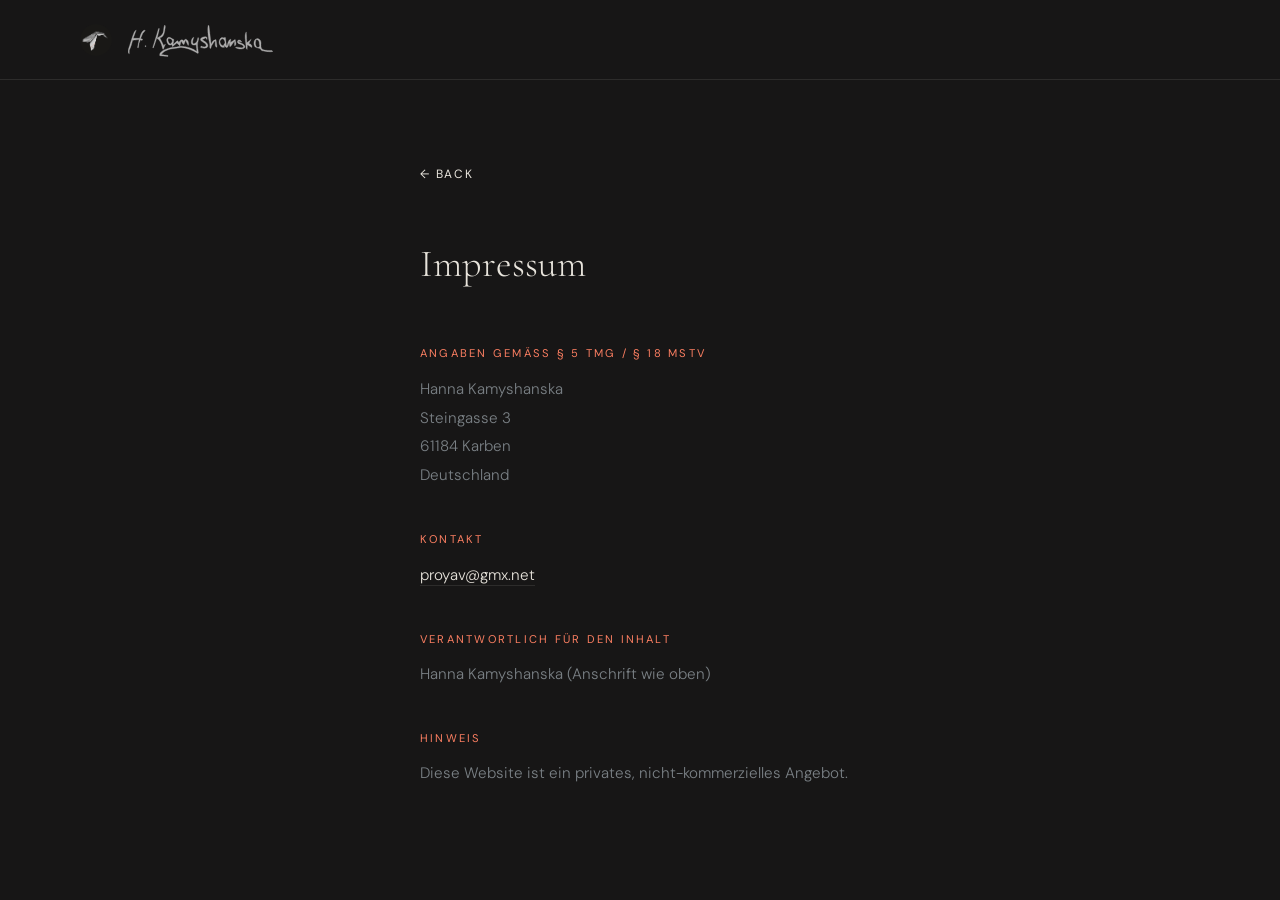
==== impressum.html @ 887a265e "." ====
<!DOCTYPE html>
<html lang="de">
<head>
  <meta charset="UTF-8">
  <meta name="viewport" content="width=device-width, initial-scale=1.0">
  <title>Impressum · Hanna Kamyshanska</title>
  <meta name="robots" content="noindex">
  <link rel="preconnect" href="https://fonts.googleapis.com">
  <link rel="preconnect" href="https://fonts.gstatic.com" crossorigin>
  <link href="https://fonts.googleapis.com/css2?family=Cormorant+Garamond:ital,wght@0,300;0,400;1,300&family=DM+Sans:wght@300;400&display=swap" rel="stylesheet">
  <link rel="stylesheet" href="css/style.css">
  <style>
    .impressum-wrap {
      max-width: 600px;
      margin: 0 auto;
      padding: calc(var(--nav-h) + 5rem) var(--section-h) 6rem;
    }
    .impressum-wrap h1 {
      font-family: var(--font-display);
      font-size: clamp(2rem, 3vw, 3rem);
      font-weight: 300;
      margin-bottom: 3rem;
    }
    .impressum-wrap h2 {
      font-family: var(--font-body);
      font-size: 0.7rem;
      font-weight: 400;
      letter-spacing: 0.2em;
      text-transform: uppercase;
      color: var(--coral);
      margin: 2.5rem 0 0.75rem;
    }
    .impressum-wrap p, .impressum-wrap address {
      font-size: 0.95rem;
      color: var(--muted);
      font-weight: 300;
      line-height: 1.9;
      font-style: normal;
    }
    .impressum-wrap a { color: var(--ink); text-decoration: none; border-bottom: 1px solid var(--border); }
    .impressum-wrap a:hover { border-color: var(--coral); color: var(--coral); }
    .back-link {
      display: inline-flex;
      align-items: center;
      gap: 0.5rem;
      font-size: 0.75rem;
      letter-spacing: 0.15em;
      text-transform: uppercase;
      color: var(--muted);
      text-decoration: none;
      border: none !important;
      margin-bottom: 3rem;
      transition: color 0.2s;
    }
    .back-link:hover { color: var(--ink); border: none !important; }
  </style>
</head>
<body>

<nav aria-label="Main navigation">
  <a href="index.html" class="nav-logo" aria-label="Home">
    <img src="images/profile/channels5_profile.jpg" alt="" class="nav-avatar">
    <img src="images/profile/signature.svg" alt="Hanna Kamyshanska" class="nav-signature">
  </a>
</nav>

<div class="impressum-wrap">
  <a href="index.html" class="back-link">← Back</a>

  <h1>Impressum</h1>

  <h2>Angaben gemäß § 5 TMG / § 18 MStV</h2>
  <address>
    Hanna Kamyshanska<br>
    Steingasse 3<br>
    61184 Karben<br>
    Deutschland
  </address>

  <h2>Kontakt</h2>
  <p><a href="mailto:proyav@gmx.net">proyav@gmx.net</a></p>

  <h2>Verantwortlich für den Inhalt</h2>
  <p>Hanna Kamyshanska (Anschrift wie oben)</p>

  <h2>Hinweis</h2>
  <p>
    Diese Website ist ein privates, nicht-kommerzielles Angebot.
  </p>
</div>

</body>
</html>
---- css/style.css ----
/* ============================================================
   style.css — Hanna Kamyshanska portfolio
   ============================================================ */

/* ── Reset & base ───────────────────────────────────────────── */
*, *::before, *::after { box-sizing: border-box; margin: 0; padding: 0; }

:root {
  /* Dark anthracite scheme */
  --ink:          #e8e4dc;          /* primary text — warm off-white */
  --base_background:       #171616;          /* base background —  carbon */
  --warm:         #1A2023;          /* slightly lighter surface carbon*/
  --surface:      #2d3133;          /* cards, elevated elements */
  --coral:        #FA7E61;          /* accent — unchanged */
  --coral-light:  #f5c4b3;
  --muted:         #7a8085;          /* subdued text */
  --light:         #D8CBC7;          /* subtle text */
  --border:       rgba(232,228,220,0.10);
  --green:        #4a8f1a;

  --font-display: 'Cormorant Garamond', Georgia, serif;
  --font-body:    'DM Sans', sans-serif;

  --nav-h:        80px;             /* thinner nav */
  --section-v:    6rem;
  --section-h:    5rem;
  --gap:          1.5rem;
}

html { scroll-behavior: smooth; }

body {
  font-family: var(--font-body);
  background: var(--base_background);
  color: var(--ink);
  font-size: 16px;
  line-height: 1.65;
  overflow-x: hidden;
  min-width: 320px;
}

img { max-width: 100%; display: block; }

a { color: inherit; }

/* ── Typography helpers ────────────────────────────────────── */
.section-label {
  font-size: 0.7rem;
  font-weight: 400;
  letter-spacing: 0.2em;
  text-transform: uppercase;
  color: var(--coral);
  margin-bottom: 0.6rem;
}

.section-title {
  font-family: var(--font-display);
  font-size: clamp(2.2rem, 3vw, 3.5rem);
  font-weight: 300;
  line-height: 1.08;
  margin-bottom: 2.5rem;
}

.empty-state {
  color: var(--muted);
  font-size: 0.9rem;
  font-style: italic;
  grid-column: 1 / -1;
  padding: 2rem 0;
}

/* ── Scroll reveal ─────────────────────────────────────────── */
.fade-in {
  opacity: 0;
  transform: translateY(20px);
  transition: opacity 0.65s ease, transform 0.65s ease;
}
.fade-in.visible { opacity: 1; transform: none; }

/* ── Navigation ────────────────────────────────────────────── */
nav {
  position: fixed;
  top: 0;
  left: 0;
  right: 0;
  z-index: 9999;
  height: var(--nav-h);
  display: flex;
  justify-content: space-between;
  align-items: center;
  padding: 0 var(--section-h);
  
  /* Solid, premium dark carbon background right from the start */
  background: var(--base_background); 
  border-bottom: 1px solid var(--border);
  
  transition: background 0.3s ease, border-color 0.3s ease;
}

/* We no longer need to violently shift the background on scroll */
nav.scrolled {
  background: var(--base_background);
  border-bottom-color: var(--border);
}

/* Nav — avatar + name */
.nav-logo {
  display: flex;
  align-items: center;
  gap: 1.0rem;           /* between avatar and signature */
  text-decoration: none;
  color: var(--ink);
  flex-shrink: 0;
}

.nav-avatar {
  width: 32px;           /* slightly smaller to balance with signature */
  height: 32px;
  border-radius: 50%;
  object-fit: cover;
  object-position: center top;
  display: block;
  filter: grayscale(10%) brightness(0.95);
  transition: filter 0.3s ease;
}
.nav-logo:hover .nav-avatar {
  filter: grayscale(0%) brightness(1);
}

.nav-signature {
  height: 32px;          /* matches avatar height */
  width: auto;
  display: block;
  opacity: 0.65;         /* more subtle — was 0.85 */
  margin-left: 0;        /* no overlap */
  transform: translateY(1px);
  filter: brightness(0) invert(1); /* ensures it's white on dark nav */
  transition: opacity 0.25s ease;
}

.nav-logo:hover .nav-signature {
  opacity: 0.95;
}
.nav-menu {
  display: flex;
  gap: 2rem;
  list-style: none;
  flex-shrink: 0;
}

.nav-menu a {
  font-size: 0.75rem;
  font-weight: 300;
  letter-spacing: 0.25em;
  text-transform: uppercase;
  color: rgba(232, 228, 220, 0.65); /* Elegant, predictable off-white */
  text-decoration: none;
  transition: color 0.3s ease;
}
.nav-menu a:hover {
  color: #ffffff;
}
/* Hamburger — hidden on desktop */
.nav-toggle {
  display: none;
  flex-direction: column;
  gap: 5px;
  background: none;
  border: none;
  cursor: pointer;
  padding: 4px;
}
.nav-toggle span {
  display: block;
  width: 22px;
  height: 1.5px;
  background: var(--ink);
  transition: transform 0.25s, opacity 0.25s;
}
.nav-toggle[aria-expanded="true"] span:nth-child(1) { transform: translateY(6.5px) rotate(45deg); }
.nav-toggle[aria-expanded="true"] span:nth-child(2) { opacity: 0; }
.nav-toggle[aria-expanded="true"] span:nth-child(3) { transform: translateY(-6.5px) rotate(-45deg); }

/* ── Sections ──────────────────────────────────────────────── */
section {
  padding: var(--section-v) var(--section-h);
}

/* ── Hero — full bleed painting ────────────────────────── */
#home {
  position: relative;
  /* Adjusts the height to account for the header area */
  height: calc(100vh - var(--nav-h)); 
  margin-top: var(--nav-h);
  overflow: hidden;
  padding: 0;
  display: block;
  border: none;
  outline: none;
}

#hero-img {
  position: absolute;
  inset: 0;
  width: 100%;
  height: 100%;
  object-fit: cover;
  object-position: center;
  display: block;
}

/* Vignette so caption stays readable */
#home::after {
  content: '';
  position: absolute;
  inset: 0;
  background: radial-gradient(circle at center, transparent 30%, rgba(26,25,23,0.4) 100%);
  pointer-events: none;
}

.hero-caption {
  position: absolute;
  bottom: 3rem;
  left: var(--section-h);
  font-family: var(--font-display);
  font-style: italic;
  font-size: 0.85rem;
  
  /* High contrast off-white text */
  color: rgba(232, 228, 220, 0.85); 
  letter-spacing: 0.08em;
  z-index: 1;
  
  /* Localized vignette fallback behind the text to separate it from the painting canvas */
  padding: 0.5rem 1rem;
  background: radial-gradient(circle at left, rgba(26, 25, 23, 0.6) 0%, transparent 80%);
  border-radius: 4px;
}

/* Animated scroll nudge */
.hero-scroll-hint {
  position: absolute;
  bottom: 2rem;
  right: var(--section-h);
  color: rgba(232,228,220,0.4);
  z-index: 1;
  text-decoration: none;
  animation: bob 2.8s ease-in-out infinite;
  transition: color 0.2s;
}
.hero-scroll-hint:hover { color: rgba(232,228,220,0.85); }

@keyframes bob {
  0%, 100% { transform: translateY(0); }
  50%       { transform: translateY(7px); }
}

/* ── Gallery ───────────────────────────────────────────────── */
#art { background: var(--warm); }

.gallery-header {
  display: flex;
  justify-content: space-between;
  align-items: flex-end;
  flex-wrap: wrap;
  gap: 1.5rem;
  margin-bottom: 2.5rem;
}

.gallery-desc {
  max-width: 440px;
  font-size: 0.95rem;
  color: var(--muted);
  font-weight: 300;
  line-height: 1.8;
}

.gallery-filters {
  display: flex;
  gap: 0.5rem;
  list-style: none;
  flex-wrap: wrap;
}

.gallery-filters button {
  background: none;
  border: 1px solid var(--border);
  font-family: var(--font-body);
  font-size: 0.72rem;
  letter-spacing: 0.1em;
  text-transform: uppercase;
  color: var(--muted);
  padding: 0.4rem 1rem;
  cursor: pointer;
  transition: border-color 0.2s, color 0.2s, background 0.2s;
}
.gallery-filters button:hover,
.gallery-filters button.active {
  border-color: var(--ink);
  color: var(--ink);
}
.gallery-filters button.active { background: var(--ink); color: var(--base_background); }

#gallery-grid {
  position: relative;
  /* height is set dynamically by JS masonry */
}

.gallery-item {
  position: absolute;
  overflow: hidden;
  background: var(--surface);
  cursor: pointer;
  /* width set by JS */
  transition: opacity 0.55s ease;
}

/* Gallery items fade in opacity-only */
.gallery-item.fade-in { opacity: 0; }
.gallery-item.fade-in.visible { opacity: 1; }

.gallery-item img {
  width: 100%;
  height: auto;
  display: block;
  opacity: 0.95;
  transition: transform 0.5s ease, opacity 0.3s ease;
}
.gallery-item:hover img { transform: scale(1.03); opacity: 0.82; }

.gallery-item-info {
  position: absolute;
  bottom: 0; left: 0; right: 0;
  padding: 2rem 1.25rem 1.25rem;
  background: linear-gradient(transparent, rgba(0,0,0,0.62));
  transform: translateY(100%);
  transition: transform 0.3s ease;
}
.gallery-item:hover .gallery-item-info { transform: none; }

.gallery-item-title {
  font-family: var(--font-display);
  font-style: italic;
  font-size: 1rem;
  color: #fff;
}
.gallery-item-meta {
  font-size: 0.72rem;
  color: rgba(255,255,255,0.6);
  letter-spacing: 0.06em;
  margin-top: 0.25rem;
}

/* ── Sketch Notes ──────────────────────────────────────────── */
#notes { background: var(--base_background); }

#notes-grid {
  display: grid;
  grid-template-columns: repeat(auto-fill, minmax(300px, 1fr));
  gap: 1.5rem;
  margin-top: 2.5rem;
}

/* Card is NOT an <a> anymore — it's a <div> with links inside */
.note-card {
  border: 1px solid var(--border);
  text-decoration: none;
  color: inherit;
  display: flex;
  flex-direction: column;
  background: var(--surface);
  transition: border-color 0.3s, box-shadow 0.3s;
  overflow: hidden;
  position: relative;
}
.note-card:hover {
  border-color: rgba(250,126,97,0.4);
  box-shadow: 0 8px 32px rgba(0,0,0,0.35);
}

/* Thumbnail — image-first, square-ish for sketchnote proportions */
.note-thumb-wrap {
  position: relative;
  overflow: hidden;
  background: var(--warm);
  aspect-ratio: 4/3;
}

.note-thumb {
  width: 100%;
  height: 100%;
  object-fit: cover;
  display: block;
  transition: transform 0.5s ease;
}
.note-card:hover .note-thumb { transform: scale(1.03); }

.note-thumb-placeholder {
  width: 100%;
  height: 100%;
  display: flex;
  align-items: center;
  justify-content: center;
  color: rgba(232,228,220,0.12);
}
.note-thumb-placeholder svg { width: 56px; height: 56px; }

/* Topic chip overlaid on image bottom-left */
.note-topic {
  position: absolute;
  bottom: 0.75rem;
  left: 0.75rem;
  font-size: 0.62rem;
  letter-spacing: 0.18em;
  text-transform: uppercase;
  color: var(--coral);
  background: rgba(23,22,22,0.82);
  backdrop-filter: blur(6px);
  padding: 0.25rem 0.6rem;
  border: 1px solid rgba(250,126,97,0.25);
}

/* Text body */
.note-body {
  padding: 1.25rem 1.25rem 0;
  flex: 1;
  display: flex;
  flex-direction: column;
}

.note-title {
  font-family: var(--font-display);
  font-size: 1.1rem;
  font-weight: 400;
  line-height: 1.35;
  margin-bottom: 0.6rem;
  color: var(--ink);
}

.note-desc {
  font-size: 0.83rem;
  color: var(--muted);
  font-weight: 300;
  line-height: 1.75;
  flex: 1;
}

/* Link footer — always at bottom, never wraps awkwardly */
.note-links {
  display: flex;
  gap: 0;
  margin-top: 1.1rem;
  border-top: 1px solid var(--border);
}

.note-link {
  flex: 1;
  font-size: 0.65rem;
  letter-spacing: 0.12em;
  text-transform: uppercase;
  color: var(--muted);
  text-decoration: none;
  padding: 0.7rem 0.5rem;
  text-align: center;
  transition: color 0.2s, background 0.2s;
  border-right: 1px solid var(--border);
  line-height: 1.2;
  display: flex;
  flex-direction: column;
  align-items: center;
  gap: 0.2rem;
}
.note-link:last-child { border-right: none; }
.note-link:hover { color: var(--coral); background: rgba(250,126,97,0.06); }

.note-link-icon { font-size: 0.85rem; opacity: 0.5; }

/* No-links card: just bottom padding */
.note-card.no-links .note-body { padding-bottom: 1.25rem; }

/* ── Proyav ────────────────────────────────────────────────── */
/* ── Proyav Section Redesign ── */
.proyav-title-block {
  gap: 0.25rem;
  margin-bottom: 0;
}

.proyav-title-block .section-title {
  margin-bottom: 0;
}

.proyav-pronunciation {
  font-family: var(--font-display);
  font-style: italic;
  font-size: 0.95rem;
  color: var(--coral);
  letter-spacing: 0.04em;
  opacity: 0.8;
}

.proyav-meta {
  display: flex;
  align-items: center;
  gap: 2rem;
  margin-top: 0.5rem;
  flex-wrap: wrap;
}

.proyav-meta .section-label {
  margin-bottom: 0;
}

#proyav {
  background: #1c1c1a;
  color: #f0ebe2;
  padding: 5rem 0;
}
#proyav .section-title { 
  color: #f0ebe2; 
  font-size: 2.5rem;
  margin: 0.25rem 0 1rem 0; 
  text-transform: uppercase;
}
#proyav .section-label { 
  color: var(--coral); 
  font-size: 0.75rem;
  letter-spacing: 0.15em;
  text-transform: uppercase;
}

/* Master inner wrapper forced into a strict top-down layout column */
.proyav-inner {
  max-width: 1200px;
  margin: 0 auto;
  padding: 0 2rem;
  display: flex;
  flex-direction: column;
  gap: 1.5rem;
}

/* Row 1: The Horizontal Screenshot Track */
#proyav-screens {
  display: flex;
  gap: 0.75rem; /* Tight, premium clustering */
  overflow-x: auto;
  justify-content: flex-start;
  padding: 1rem 0;
  scrollbar-width: none;
}
#proyav-screens::-webkit-scrollbar {
  display: none;
}

/* Flat, pristine uniform application cards */
.proyav-screen {
  flex: 0 0 160px;
  width: 160px;
  height: auto;
  border-radius: 12px;
  border: 1px solid rgba(240, 235, 226, 0.12);
  box-shadow: 0 15px 35px rgba(0, 0, 0, 0.4);
  transform: none !important;
  margin: 0 !important;
  transition: transform 0.3s ease;
}
.proyav-screen:hover {
  transform: translateY(-4px) !important;
}

/* Row 2: Bottom Details Component split cleanly on desktop */
.proyav-details {
  display: grid;
  grid-template-columns: 0.8fr 1.2fr;
  gap: 3rem;
  align-items: start;
}

@media (max-width: 767px) {
  .proyav-details { grid-template-columns: 1fr; }
  .proyav-meta { flex-direction: column; align-items: flex-start; gap: 1rem; }
}

#proyav-desc {
  font-size: 1.1rem;
  line-height: 1.65;
  color: rgba(240, 235, 226, 0.85);
  margin-bottom: 2rem;
}

#proyav-features {
  display: flex;
  flex-direction: column;
  gap: 0.5rem;
  list-style: none;
  padding: 0;
}

.proyav-features-col {
  display: flex;
  flex-direction: column;
  justify-content: space-between;
}
.proyav-features-col .btn-appstore {
  align-self: flex-start;
  margin-top: 2rem;
}
#proyav-features li {
  display: grid;
  grid-template-columns: 90px 1fr;
  column-gap: 0.5rem;
  line-height: 1.5;
  align-items: baseline;
  list-style: none;
  padding-left: 0;
}

#proyav-features li::before { display: none; }

.feature-heading {
  font-size: 0.72rem;
  font-weight: 600;
  letter-spacing: 0.12em;
  text-transform: uppercase;
  color: var(--coral);
}

.feature-text {
  color: rgba(240, 235, 226, 0.7);
}

.btn-appstore {
  display: inline-flex;
  align-items: center;
  gap: 0.75rem;
  background: #f0ebe2;
  color: #1c1c1a;
  text-decoration: none;
  padding: 0.85rem 1.75rem;
  font-size: 0.8rem;
  font-weight: 600;
  letter-spacing: 0.05em;
  text-transform: uppercase;
  transition: background 0.2s;
}
.btn-appstore:hover { background: #ffffff; }
.btn-appstore svg { width: 16px; height: 16px; }

/* Desktop Grid Adjustments */
@media (min-width: 768px) {
  .proyav-details {
    
    align-items: start;
  }
  #proyav-features {
    grid-template-columns: 1fr 1fr;
  }
  #proyav-screens {
    justify-content: center;
  }
  .proyav-screen {
    flex: 1 1 0;
    width: auto;
    max-width: 220px;
  }
}

/* ── About ─────────────────────────────────────────────────── */
#about { background: var(--warm); }

.about-inner {
  display: grid;
  grid-template-columns: minmax(0, 220px) 1fr;
  gap: 5rem;
  align-items: start;
}

.about-photo-wrap { position: relative; }

.about-photo {
  width: 100%;
  aspect-ratio: 3/4;
  object-fit: cover;
  filter: grayscale(15%);
}

.about-photo-placeholder {
  width: 100%;
  aspect-ratio: 3/4;
  background: #2d3133;
  display: flex;
  align-items: center;
  justify-content: center;
  font-family: var(--font-display);
  font-size: 3rem;
  font-weight: 300;
  color: rgba(232,228,220,0.2);
  letter-spacing: 0.05em;
}

.about-accent { display: none; }

#about-body {
  font-size: 1rem;
  color: var(--muted);
  font-weight: 300;
  line-height: 1.9;
  margin-bottom: 0;
}
#about-body strong { color: var(--ink); font-weight: 400; }

#about-tags { display: none; }
#about-tags:empty { display: none; }

.tag { display: none; }

/* ── Contact ───────────────────────────────────────────────── */
#contact { background: var(--base_background); }

.contact-inner {
  display: grid;
  grid-template-columns: 1fr 1fr;
  gap: 6rem;
  align-items: start;
}

.contact-inner--links-only {
  grid-template-columns: minmax(0, 560px);
}

.contact-desc {
  font-size: 1rem;
  color: var(--muted);
  font-weight: 300;
  line-height: 1.9;
  margin-bottom: 2.5rem;
}

#contact-links { display: flex; flex-direction: column; gap: 0.75rem; }

.contact-link {
  display: flex;
  align-items: center;
  gap: 1rem;
  text-decoration: none;
  color: inherit;
  padding: 1rem 1.25rem;
  border: 1px solid var(--border);
  transition: border-color 0.2s, background 0.2s;
}
.contact-link:hover { border-color: var(--coral); background: var(--surface); }

.contact-link-icon {
  width: 34px;
  height: 34px;
  display: flex;
  align-items: center;
  justify-content: center;
  background: var(--warm);
  flex-shrink: 0;
}
.contact-link-icon svg {
  width: 17px; height: 17px;
  stroke: var(--muted);
  fill: none;
  stroke-linecap: round;
  stroke-linejoin: round;
}

.contact-link-label {
  font-size: 0.68rem;
  letter-spacing: 0.12em;
  text-transform: uppercase;
  color: var(--muted);
  margin-bottom: 0.15rem;
}
.contact-link-value { font-size: 0.9rem; }

.contact-form-title {
  font-family: var(--font-display);
  font-size: 1.6rem;
  font-weight: 300;
  margin-bottom: 1.75rem;
}

.form-group { margin-bottom: 1.25rem; }
.form-group label {
  display: block;
  font-size: 0.7rem;
  letter-spacing: 0.12em;
  text-transform: uppercase;
  color: var(--muted);
  margin-bottom: 0.45rem;
}
.form-group input,
.form-group textarea {
  width: 100%;
  border: 1px solid var(--border);
  background: var(--surface);
  color: var(--ink);
  padding: 0.8rem 1rem;
  font-family: var(--font-body);
  font-size: 0.95rem;
  outline: none;
  transition: border-color 0.2s;
  resize: vertical;
  -webkit-appearance: none;
}
.form-group input::placeholder,
.form-group textarea::placeholder { color: var(--muted); opacity: 0.6; }
.form-group input:focus,
.form-group textarea:focus { border-color: var(--coral); }
.form-group textarea { min-height: 110px; }

.btn-send {
  background: var(--coral);
  color: #fff;
  border: none;
  padding: 0.9rem 2.5rem;
  font-family: var(--font-body);
  font-size: 0.78rem;
  letter-spacing: 0.12em;
  text-transform: uppercase;
  cursor: pointer;
  transition: background 0.2s, opacity 0.2s;
}
.btn-send:hover:not(:disabled) { background: #d45538; }
.btn-send:disabled { opacity: 0.6; cursor: default; }

/* ── Footer ────────────────────────────────────────────────── */
footer {
  background: #161819;
  color: rgba(232,228,220,0.3);
  text-align: center;
  padding: 2.25rem var(--section-h);
  font-size: 0.78rem;
  letter-spacing: 0.04em;
}
footer a { color: rgba(232,228,220,0.45); text-decoration: none; }
footer a:hover { color: var(--coral); }

/* ── Lightbox ──────────────────────────────────────────────── */
#lightbox {
  position: fixed;
  inset: 0;
  background: rgba(26,25,22,0.96);
  z-index: 10000;
  display: none;
  align-items: center;
  justify-content: center;
  flex-direction: column;
  gap: 1rem;
  padding: 2rem;
}
#lightbox.open { display: flex; }

#lightbox-img {
  max-width: min(90vw, 1000px);
  max-height: 85vh;
  object-fit: contain;
}

#lightbox-caption {
  font-family: var(--font-display);
  font-style: italic;
  font-size: 0.9rem;
  color: rgba(248,246,241,0.45);
  letter-spacing: 0.04em;
}

.lightbox-close {
  position: fixed;
  top: 1.5rem;
  right: 2rem;
  background: none;
  border: none;
  color: rgba(248,246,241,0.5);
  font-size: 2rem;
  line-height: 1;
  cursor: pointer;
  transition: color 0.2s;
}
.lightbox-close:hover { color: #fff; }

/* ── Lightbox layout ───────────────────────────────────────── */
.lightbox-content {
  display: flex;
  flex-direction: column;
  align-items: center;
  justify-content: center;
  max-width: min(85vw, 1000px);
}

/* ── Lightbox navigation arrows ────────────────────────────── */
.lightbox-nav {
  position: fixed;
  top: 50%;
  transform: translateY(-50%);
  background: none;
  border: none;
  color: rgba(248, 246, 241, 0.4);
  font-size: 3.5rem;
  font-weight: 200;
  cursor: pointer;
  padding: 2rem;
  z-index: 10010;
  transition: color 0.2s;
  user-select: none;
  line-height: 1;
}
.lightbox-nav:hover { color: var(--coral); }
#lb-prev { left: 1rem; }
#lb-next { right: 1rem; }

/* ── Lightbox counter ──────────────────────────────────────── */
.lightbox-counter {
  font-size: 0.72rem;
  color: var(--muted);
  letter-spacing: 0.1em;
  margin-top: 0.4rem;
  text-align: center;
}

/* ═══════════════════════════════════════════════════════════
   RESPONSIVE
   ═══════════════════════════════════════════════════════════ */

/* Tablet: 768–1024 */
@media (max-width: 1024px) {
  :root {
    --section-h: 3rem;
    --section-v: 5rem;
  }

  /* gallery columns handled by JS masonry */

  .proyav-inner { gap: 3rem; }
  .proyav-screen { width: 150px; }

  .about-inner { gap: 3.5rem; }
  .contact-inner { gap: 3.5rem; }
}

/* Mobile: ≤ 767 */
@media (max-width: 767px) {
  :root {
    --section-h: 1.5rem;
    --section-v: 4rem;
    --nav-h: 60px;
    --gap: 1rem;
  }

  /* Nav — hamburger */
  nav { padding: 0 1.5rem; }

  .nav-toggle { display: flex; }

  #nav-menu {
    position: fixed;
    top: var(--nav-h);
    left: 0; right: 0;
    background: rgba(30,32,34,0.98);
    backdrop-filter: blur(16px);
    -webkit-backdrop-filter: blur(16px);
    padding: 1.5rem;
    flex-direction: column;
    gap: 0;
    border-bottom: 1px solid var(--border);
    transform: translateY(-110%);
    transition: transform 0.3s ease;
  }
  #nav-menu.open { transform: none; }
  #nav-menu li { border-bottom: 1px solid var(--border); }
  #nav-menu a { display: block; padding: 1rem 0; font-size: 0.85rem; color: var(--ink); }

  /* Hero — full bleed, shorter on mobile */
  #home { height: 70vw; min-height: 320px; max-height: 85vh; }
  .hero-caption { left: var(--section-h); font-size: 0.78rem; }

  /* gallery columns handled by JS masonry */
  .gallery-header { flex-direction: column; align-items: flex-start; }

  /* Notes — single col */
  #notes-grid { grid-template-columns: 1fr; }

  /* Proyav — stacked */
  .proyav-inner { grid-template-columns: 1fr; gap: 2.5rem; }
  #proyav-screens { order: -1; }
  .proyav-screen { width: 130px; border-radius: 14px; }
  .proyav-screen:first-child { transform: rotate(-2deg) translateY(12px); }
  .proyav-screen:last-child  { transform: rotate(2deg)  translateY(6px); }

  /* About — stacked */
  .about-inner { grid-template-columns: 1fr; gap: 2.5rem; }
  .about-photo-wrap { max-width: 220px; }
  .about-accent { bottom: -1rem; right: -1rem; width: 44px; height: 44px; }

  /* Contact — stacked */
  .contact-inner { grid-template-columns: 1fr; gap: 3rem; }

  /* Lightbox */
  #lightbox { padding: 1rem; }
  .lightbox-nav { font-size: 2.5rem; padding: 1rem; }
  #lb-prev { left: 0.25rem; }
  #lb-next { right: 0.25rem; }
}

/* Very small screens — JS masonry drops to 1 col */
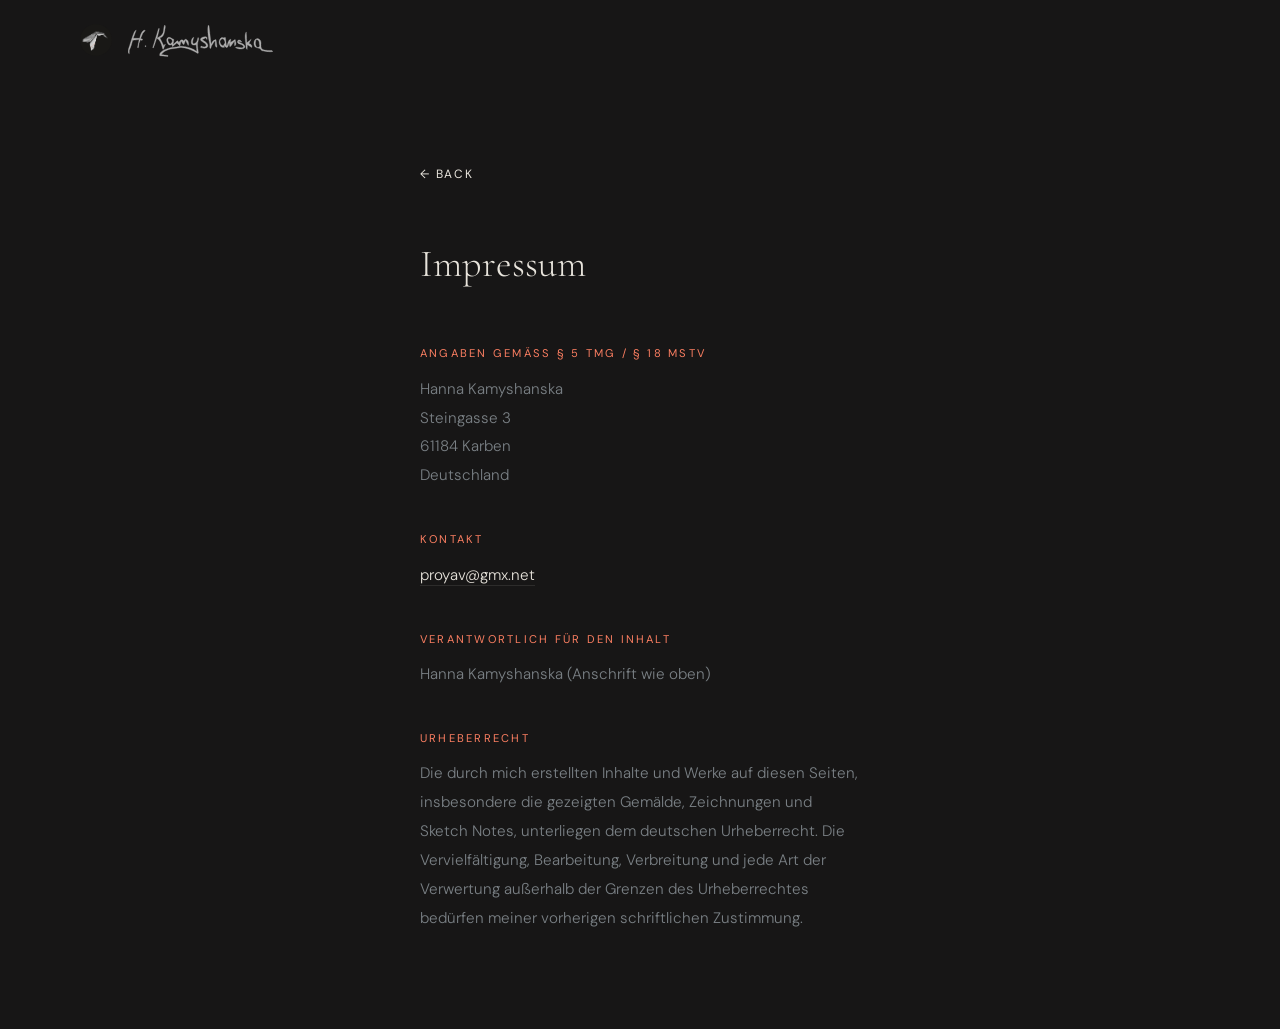
==== commit 63140573: "." ====
--- a/impressum.html
+++ b/impressum.html
@@ -2,7 +2,7 @@
 <html lang="de">
 <head>
   <meta charset="UTF-8">
-  <meta name="viewport" content="width=device-width, initial-scale=1.0">
+  <meta name="viewport" content="width=device-width, initial-scale=1.0, viewport-fit=cover">
   <title>Impressum · Hanna Kamyshanska</title>
   <meta name="robots" content="noindex">
   <link rel="preconnect" href="https://fonts.googleapis.com">
@@ -83,11 +83,11 @@
   <h2>Verantwortlich für den Inhalt</h2>
   <p>Hanna Kamyshanska (Anschrift wie oben)</p>
 
-  <h2>Hinweis</h2>
+  <h2>Urheberrecht</h2>
   <p>
-    Diese Website ist ein privates, nicht-kommerzielles Angebot.
+    Die durch mich erstellten Inhalte und Werke auf diesen Seiten, insbesondere die gezeigten Gemälde, Zeichnungen und Sketch Notes, unterliegen dem deutschen Urheberrecht. Die Vervielfältigung, Bearbeitung, Verbreitung und jede Art der Verwertung außerhalb der Grenzen des Urheberrechtes bedürfen meiner vorherigen schriftlichen Zustimmung.
   </p>
 </div>
 
 </body>
-</html>
+</html>
--- a/css/style.css
+++ b/css/style.css
@@ -90,14 +90,14 @@
   align-items: center;
   padding: 0 var(--section-h);
   
-  /* Solid, premium dark carbon background right from the start */
-  background: var(--base_background); 
-  border-bottom: 1px solid var(--border);
+  /* Transparent at top so hero bleeds through seamlessly */
+  background: transparent;
+  border-bottom: 1px solid transparent;
   
-  transition: background 0.3s ease, border-color 0.3s ease;
-}
-
-/* We no longer need to violently shift the background on scroll */
+  transition: background 0.35s ease, border-color 0.35s ease;
+}
+
+/* Solid background once user scrolls down */
 nav.scrolled {
   background: var(--base_background);
   border-bottom-color: var(--border);
@@ -207,6 +207,17 @@
   object-fit: cover;
   object-position: center;
   display: block;
+}
+
+/* Top gradient so signature/nav links stay legible over the hero */
+#home::before {
+  content: '';
+  position: absolute;
+  top: 0; left: 0; right: 0;
+  height: 120px;
+  background: linear-gradient(to bottom, rgba(23,22,22,0.55) 0%, transparent 100%);
+  pointer-events: none;
+  z-index: 1;
 }
 
 /* Vignette so caption stays readable */
@@ -954,20 +965,20 @@
 
   .nav-toggle { display: flex; }
 
-  #nav-menu {
-    position: fixed;
-    top: var(--nav-h);
-    left: 0; right: 0;
-    background: rgba(30,32,34,0.98);
-    backdrop-filter: blur(16px);
-    -webkit-backdrop-filter: blur(16px);
-    padding: 1.5rem;
-    flex-direction: column;
-    gap: 0;
-    border-bottom: 1px solid var(--border);
-    transform: translateY(-110%);
-    transition: transform 0.3s ease;
-  }
+#nav-menu {
+  position: fixed;
+  top: 0;
+  left: 0;
+  width: 100%;
+  /* Fix 1: Ensure it has the carbon base background instead of transparency or surface-gray */
+  background: var(--base_background); 
+  padding: var(--nav-h) var(--section-h) 2rem var(--section-h);
+  border-bottom: 1px solid var(--border);
+  transform: translateY(-110%);
+  transition: transform 0.3s ease;
+  /* Fix 2: Give it a z-index layer, but make sure it plays nice with your logo */
+  z-index: 99; 
+}
   #nav-menu.open { transform: none; }
   #nav-menu li { border-bottom: 1px solid var(--border); }
   #nav-menu a { display: block; padding: 1rem 0; font-size: 0.85rem; color: var(--ink); }
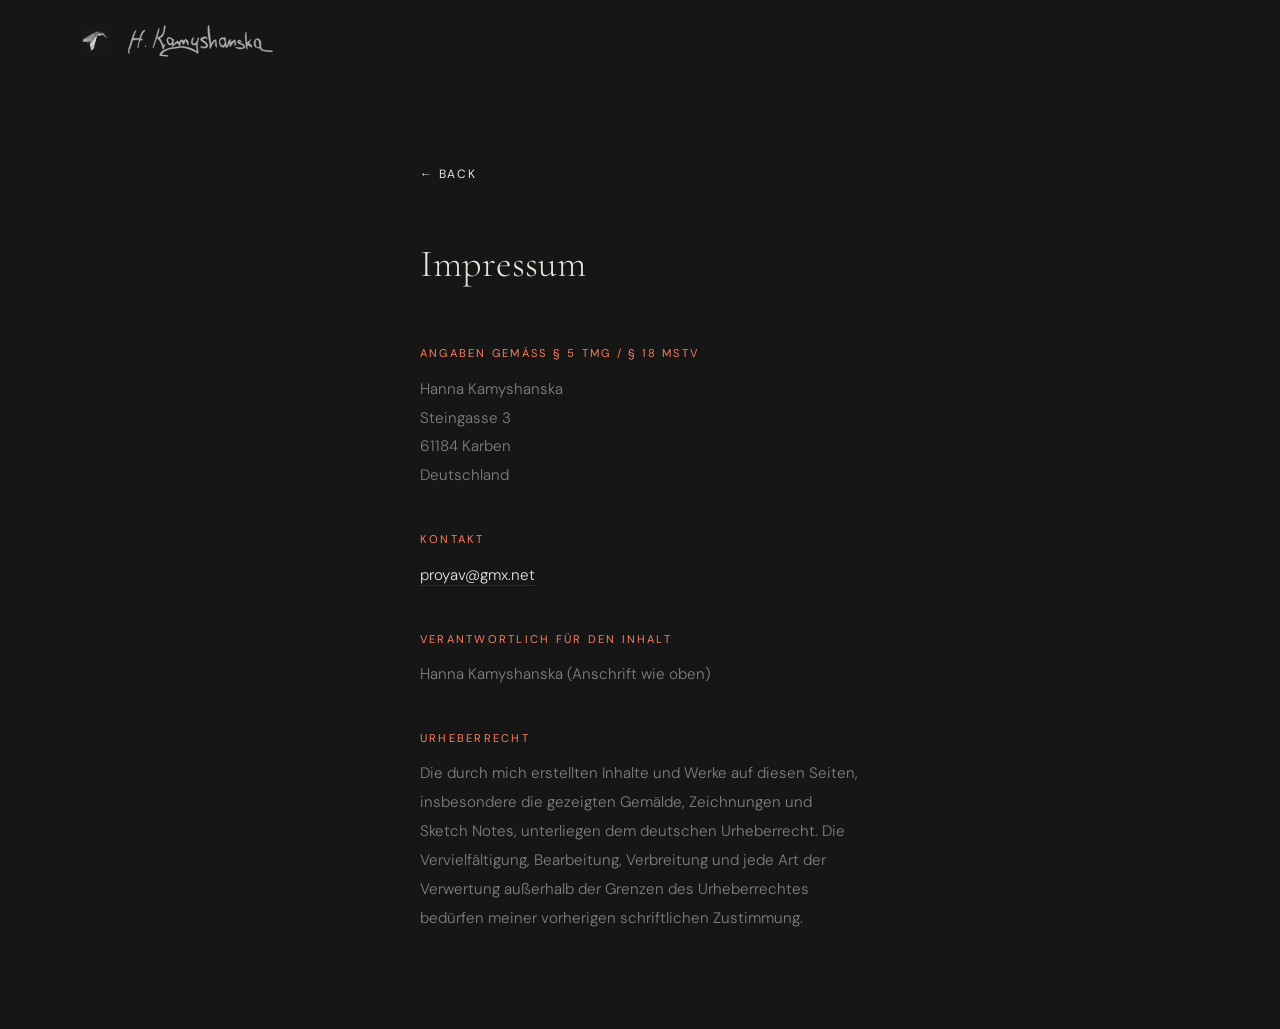
==== commit 4a1d5c62: "." ====
--- a/impressum.html
+++ b/impressum.html
@@ -5,9 +5,6 @@
   <meta name="viewport" content="width=device-width, initial-scale=1.0, viewport-fit=cover">
   <title>Impressum · Hanna Kamyshanska</title>
   <meta name="robots" content="noindex">
-  <link rel="preconnect" href="https://fonts.googleapis.com">
-  <link rel="preconnect" href="https://fonts.gstatic.com" crossorigin>
-  <link href="https://fonts.googleapis.com/css2?family=Cormorant+Garamond:ital,wght@0,300;0,400;1,300&family=DM+Sans:wght@300;400&display=swap" rel="stylesheet">
   <link rel="stylesheet" href="css/style.css">
   <style>
     .impressum-wrap {
--- a/css/style.css
+++ b/css/style.css
@@ -1,6 +1,64 @@
 /* ============================================================
    style.css — Hanna Kamyshanska portfolio
    ============================================================ */
+
+/* ── Self-hosted fonts ─────────────────────────────────────── */
+@font-face {
+  font-display: swap;
+  font-family: 'Cormorant Garamond';
+  font-style: normal;
+  font-weight: 300;
+  src: url('../fonts/cormorant-garamond-v21-latin-300.woff2') format('woff2');
+}
+@font-face {
+  font-display: swap;
+  font-family: 'Cormorant Garamond';
+  font-style: italic;
+  font-weight: 300;
+  src: url('../fonts/cormorant-garamond-v21-latin-300italic.woff2') format('woff2');
+}
+@font-face {
+  font-display: swap;
+  font-family: 'Cormorant Garamond';
+  font-style: normal;
+  font-weight: 400;
+  src: url('../fonts/cormorant-garamond-v21-latin-regular.woff2') format('woff2');
+}
+@font-face {
+  font-display: swap;
+  font-family: 'Cormorant Garamond';
+  font-style: italic;
+  font-weight: 400;
+  src: url('../fonts/cormorant-garamond-v21-latin-italic.woff2') format('woff2');
+}
+@font-face {
+  font-display: swap;
+  font-family: 'Cormorant Garamond';
+  font-style: normal;
+  font-weight: 500;
+  src: url('../fonts/cormorant-garamond-v21-latin-500.woff2') format('woff2');
+}
+@font-face {
+  font-display: swap;
+  font-family: 'DM Sans';
+  font-style: normal;
+  font-weight: 300;
+  src: url('../fonts/dm-sans-v17-latin-300.woff2') format('woff2');
+}
+@font-face {
+  font-display: swap;
+  font-family: 'DM Sans';
+  font-style: normal;
+  font-weight: 400;
+  src: url('../fonts/dm-sans-v17-latin-regular.woff2') format('woff2');
+}
+@font-face {
+  font-display: swap;
+  font-family: 'DM Sans';
+  font-style: normal;
+  font-weight: 500;
+  src: url('../fonts/dm-sans-v17-latin-500.woff2') format('woff2');
+}
 
 /* ── Reset & base ───────────────────────────────────────────── */
 *, *::before, *::after { box-sizing: border-box; margin: 0; padding: 0; }
@@ -160,6 +218,8 @@
 .nav-menu a:hover {
   color: #ffffff;
 }
+/* Legal links (Impressum/Datenschutz) — only shown in the mobile menu */
+.nav-legal { display: none; }
 /* Hamburger — hidden on desktop */
 .nav-toggle {
   display: none;
@@ -970,18 +1030,52 @@
   top: 0;
   left: 0;
   width: 100%;
+  display: flex;
+  flex-direction: column;
+  align-items: stretch;
+  gap: 0;
   /* Fix 1: Ensure it has the carbon base background instead of transparency or surface-gray */
-  background: var(--base_background); 
-  padding: var(--nav-h) var(--section-h) 2rem var(--section-h);
+  background: var(--base_background);
+  padding: calc(var(--nav-h) + env(safe-area-inset-top)) var(--section-h) 2rem var(--section-h);
   border-bottom: 1px solid var(--border);
   transform: translateY(-110%);
   transition: transform 0.3s ease;
   /* Fix 2: Give it a z-index layer, but make sure it plays nice with your logo */
-  z-index: 99; 
-}
-  #nav-menu.open { transform: none; }
-  #nav-menu li { border-bottom: 1px solid var(--border); }
-  #nav-menu a { display: block; padding: 1rem 0; font-size: 0.85rem; color: var(--ink); }
+  z-index: 99;
+  list-style: none;
+  margin: 0;
+}
+  #nav-menu.open {
+    display: flex;
+    flex-direction: column;
+    transform: none;
+  }
+  #nav-menu li { width: 100%; border-bottom: 1px solid var(--border); }
+  #nav-menu a {
+    display: block;
+    width: 100%;
+    padding: 1rem 0;
+    font-size: 0.85rem;
+    color: var(--ink);
+    white-space: nowrap;
+  }
+
+  /* Legal links — shown inside the mobile menu only */
+  #nav-menu .nav-legal {
+    display: block;
+    border-bottom: none;
+  }
+  #nav-menu .nav-legal:first-of-type {
+    margin-top: 1rem;
+    border-top: 1px solid var(--border);
+  }
+  #nav-menu .nav-legal a {
+    padding: 0.75rem 0;
+    font-size: 0.7rem;
+    letter-spacing: 0.15em;
+    color: var(--muted);
+    text-transform: uppercase;
+  }
 
   /* Hero — full bleed, shorter on mobile */
   #home { height: 70vw; min-height: 320px; max-height: 85vh; }
